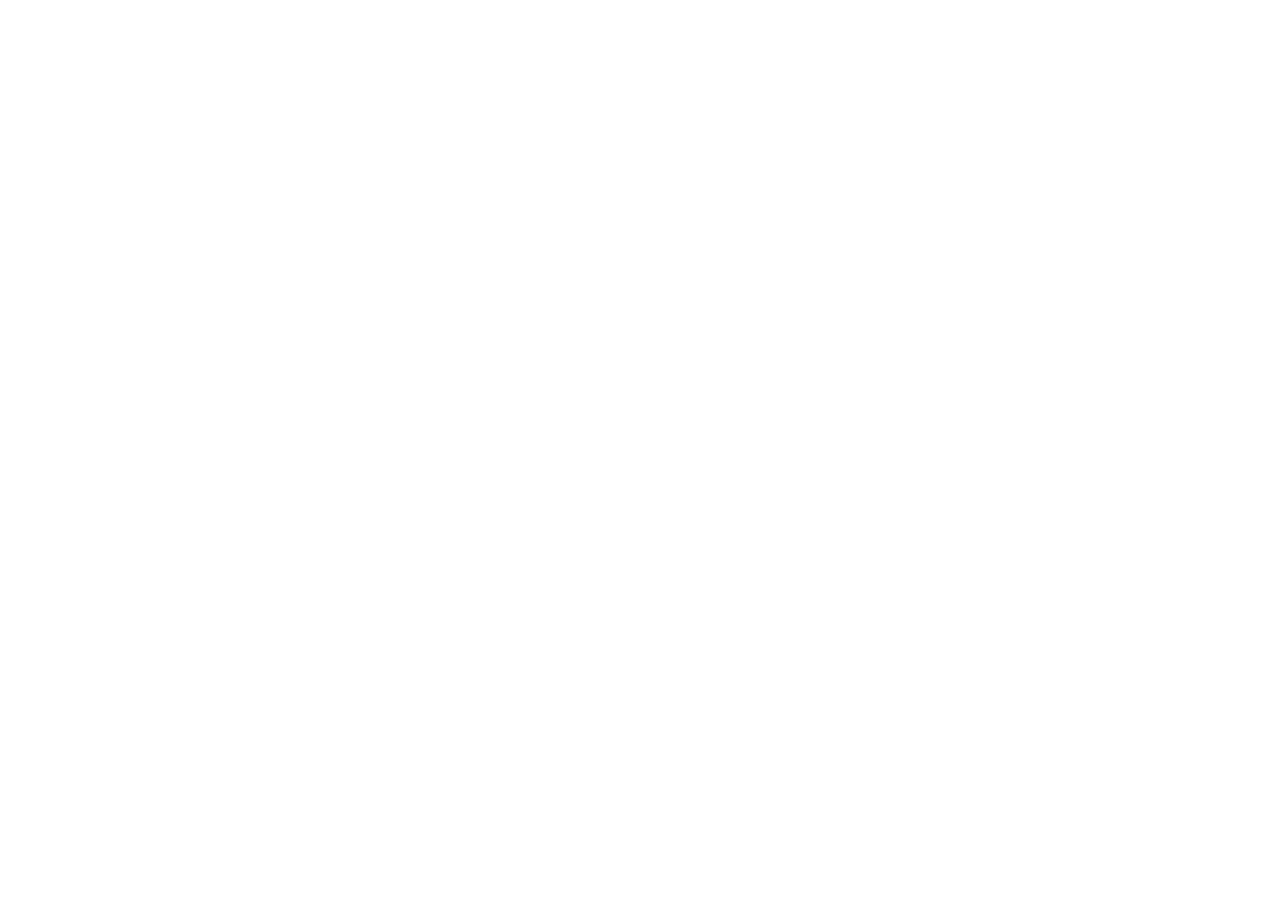
==== index.html @ dc405680 "Add initial HTML structure for LanScript" ====
<!DOCTYPE html>
<html lang="en">
<head>
    <meta charset="UTF-8">
    <meta name="viewport" content="width=device-width, initial-scale=1.0">

    <title>LanScript | Simple Programming Language</title>

    <link rel="stylesheet" href="style.css">
</head>

<body>
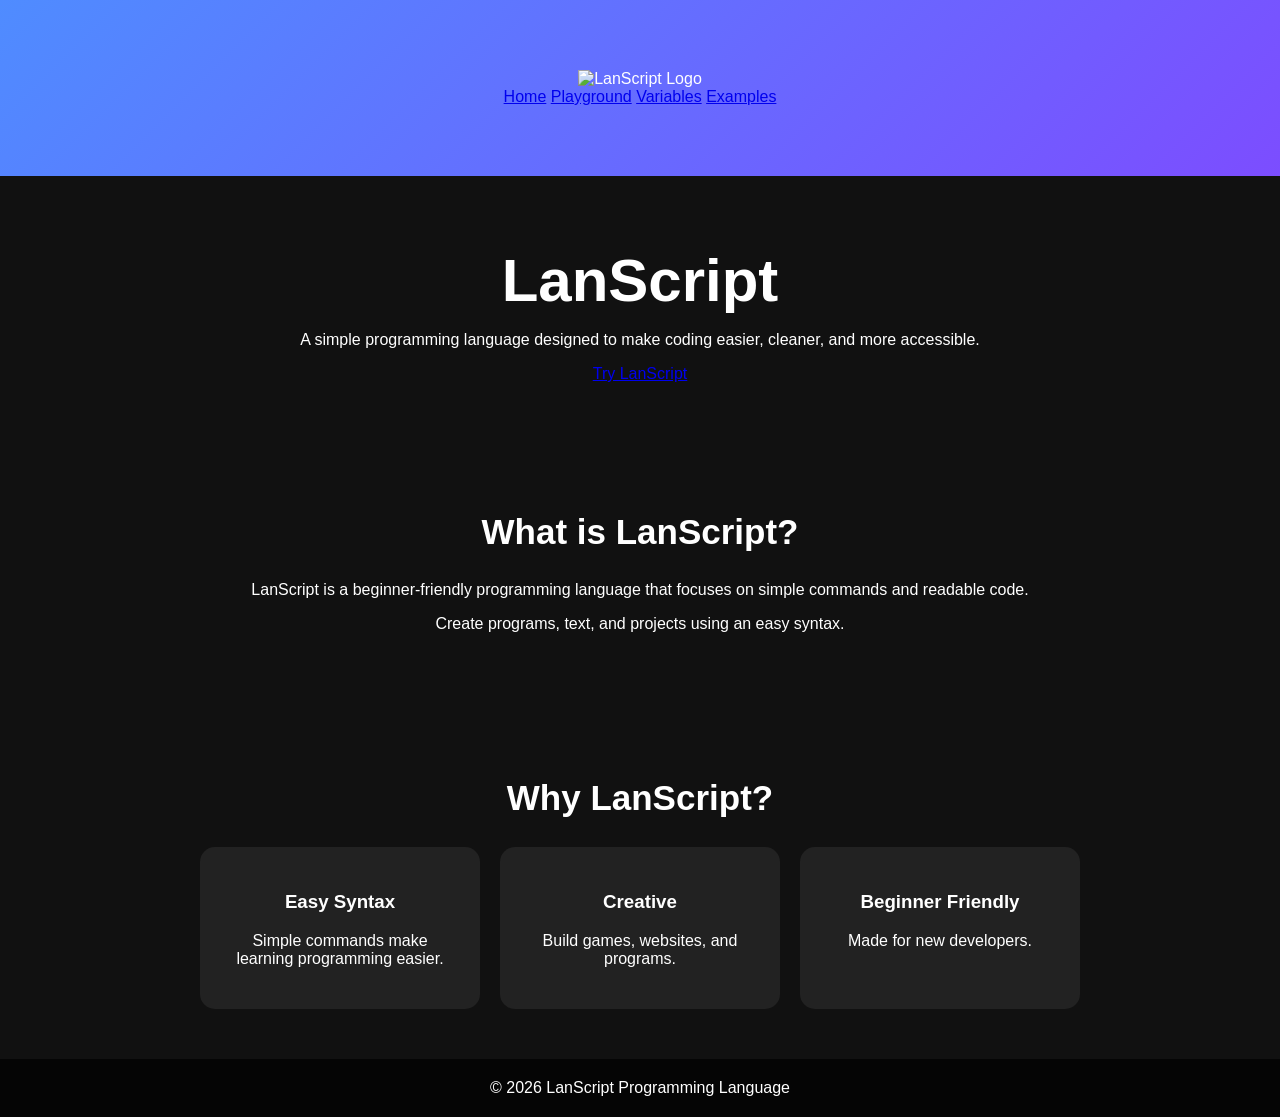
==== commit 187c852f: "Update index.html" ====
--- a/index.html
+++ b/index.html
@@ -3,10 +3,92 @@
 <head>
     <meta charset="UTF-8">
     <meta name="viewport" content="width=device-width, initial-scale=1.0">
-
     <title>LanScript | Simple Programming Language</title>
-
     <link rel="stylesheet" href="style.css">
 </head>
 
 <body>
+
+<header>
+    <img src="LS.png" class="logo" alt="LanScript Logo">
+
+    <nav>
+        <a href="index.html">Home</a>
+        <a href="playground.html">Playground</a>
+        <a href="variables.html">Variables</a>
+        <a href="examples.html">Examples</a>
+    </nav>
+</header>
+
+
+<section class="hero">
+
+<h1>LanScript</h1>
+
+<p>
+A simple programming language designed to make coding easier,
+cleaner, and more accessible.
+</p>
+
+<a class="button" href="playground.html">
+Try LanScript
+</a>
+
+</section>
+
+
+<section>
+
+<h2>What is LanScript?</h2>
+
+<p>
+LanScript is a beginner-friendly programming language that focuses
+on simple commands and readable code.
+</p>
+
+<p>
+Create programs, text, and projects using an easy syntax.
+</p>
+
+</section>
+
+
+<section>
+
+<h2>Why LanScript?</h2>
+
+<div class="cards">
+
+<div class="card">
+<h3>Easy Syntax</h3>
+<p>
+Simple commands make learning programming easier.
+</p>
+</div>
+
+<div class="card">
+<h3>Creative</h3>
+<p>
+Build games, websites, and programs.
+</p>
+</div>
+
+<div class="card">
+<h3>Beginner Friendly</h3>
+<p>
+Made for new developers.
+</p>
+</div>
+
+</div>
+
+</section>
+
+
+<footer>
+© 2026 LanScript Programming Language
+</footer>
+
+
+</body>
+</html>
--- a/style.css
+++ b/style.css
@@ -0,0 +1,107 @@
+body {
+    background: #111;
+    color: white;
+}
+* {
+    box-sizing: border-box;
+    font-family: Arial, sans-serif;
+}
+
+
+body {
+    margin: 0;
+    background: #111;
+    color: white;
+}
+
+
+header {
+    text-align: center;
+    padding: 70px 20px;
+    background: linear-gradient(135deg, #4f8cff, #7c4dff);
+}
+
+
+.logo img {
+    width: 150px;
+    height: 150px;
+    object-fit: contain;
+}
+
+
+h1 {
+    font-size: 60px;
+    margin: 20px 0 10px;
+}
+
+
+header p {
+    font-size: 22px;
+}
+
+
+button {
+    padding: 12px 25px;
+    border: none;
+    border-radius: 8px;
+    background: white;
+    color: #333;
+    font-size: 16px;
+    cursor: pointer;
+}
+
+
+button:hover {
+    opacity: 0.8;
+}
+
+
+section {
+    padding: 50px 10%;
+    text-align: center;
+}
+
+
+h2 {
+    font-size: 35px;
+}
+
+
+.cards {
+    display: flex;
+    justify-content: center;
+    gap: 20px;
+    flex-wrap: wrap;
+}
+
+
+.card {
+    background: #222;
+    padding: 25px;
+    border-radius: 15px;
+    width: 280px;
+}
+
+
+.code pre {
+    background: #000;
+    padding: 25px;
+    border-radius: 10px;
+    text-align: left;
+    overflow-x: auto;
+    color: #b9a0ff;
+}
+
+
+.docs a {
+    color: #b9a0ff;
+    text-decoration: none;
+    font-size: 20px;
+}
+
+
+footer {
+    text-align: center;
+    padding: 20px;
+    background: #050505;
+}
